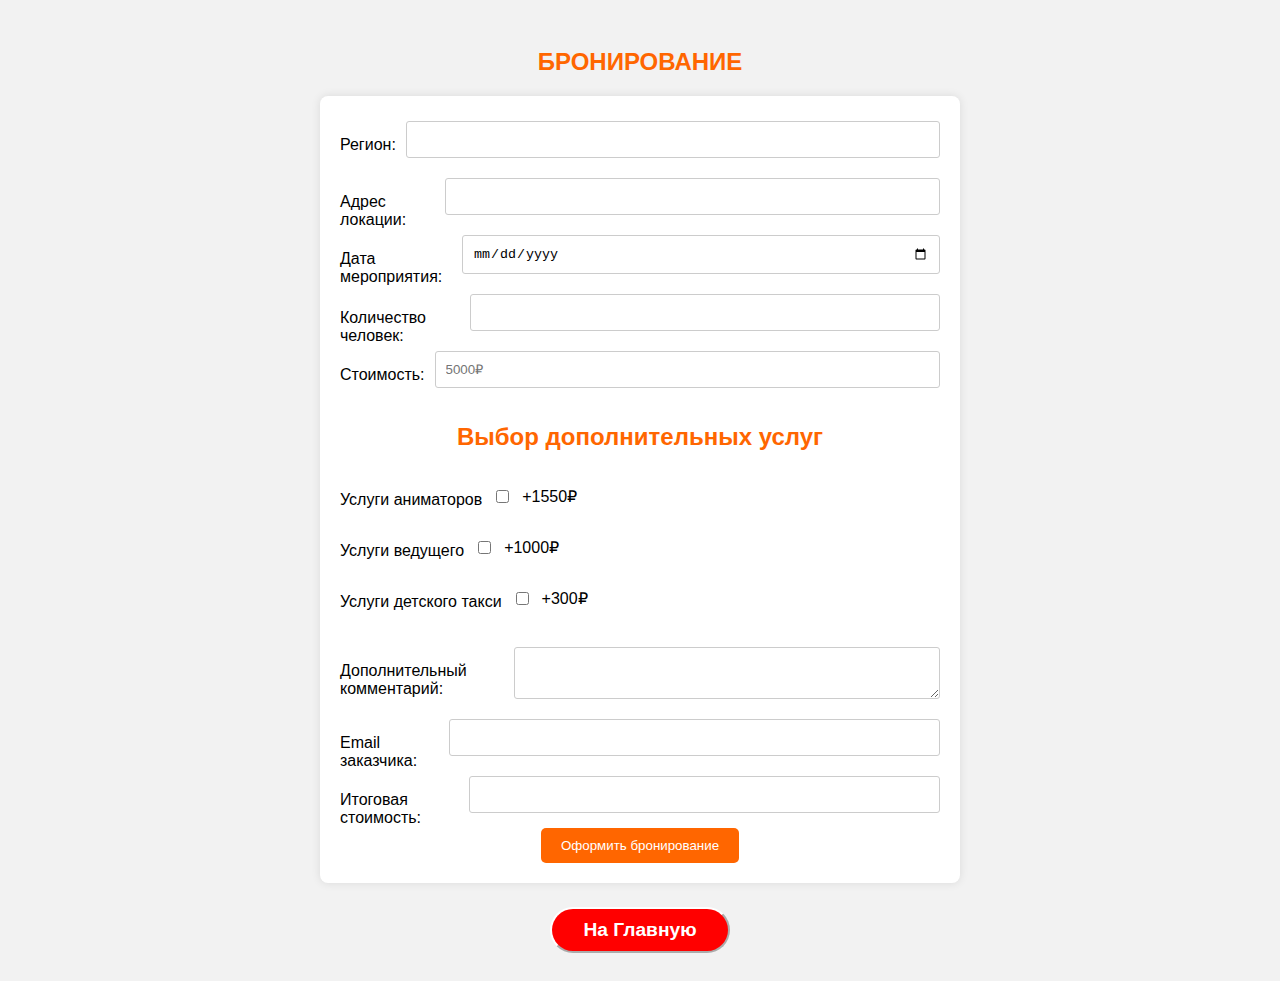
==== Конкурс/booking.html @ 3717b801 "AdaptiveProblems" ====
<!DOCTYPE html>
<html lang="ru">

<head>
    <meta charset="UTF-8">
    <meta http-equiv="X-UA-Compatible" content="IE=edge">
    <meta name="viewport" content="width=device-width, initial-scale=1.0">
    <link rel='stylesheet' type='text/css' media='screen' href='booking.css'>
    <title>БРОНИРОВАНИЕ</title>
</head>

<body>
    <h2><b>БРОНИРОВАНИЕ</b></h2>
    <form>
        <div>
            <label for="region">Регион:</label>
            <input type="text" id="region" name="region" required>
        </div>
        <div>
            <label for="location">Адрес локации:</label>
            <input type="text" id="location" name="location" required>
        </div>
        <div>
            <label for="date">Дата мероприятия:</label>
            <input type="date" id="date" name="date" required>
        </div>
        <div>
            <label for="guests">Количество человек:</label>
            <input type="number" id="guests" name="guests" min="10" required>
        </div>
        <div>
            <label for="cost">Стоимость:</label>
            <input type="text" id="cost" name="cost" required readonly placeholder=5000₽>
        </div>
        <h2>Выбор дополнительных услуг</h2>
        <div>
            
            <label for="animators">Услуги аниматоров</label>
            <input type="checkbox" id="animators" name="animators">
            <p>+1550₽</p>            
        </div>
        <div>
            
            <label for="host">Услуги ведущего</label>
            <input type="checkbox" id="host" name="host">
            <p>+1000₽</p>
        </div>
        <div>
            
            <label for="taxi">Услуги детского такси</label>
            <input type="checkbox" id="taxi" name="taxi">
            <p>+300₽</p>
        </div>
        <br>
        <div>
            <label for="comment">Дополнительный комментарий:</label>
            <textarea id="comment" name="comment"></textarea>
        </div>
        <div>
            <label for="email">Email заказчика:</label>
            <input type="email" id="email" name="email" required>
        </div>
        <div>
            <label for="totalCost">Итоговая стоимость:</label>
            <input type="text" id="totalCost" name="totalCost" required>
        </div>
        <input type="submit" value="Оформить бронирование">
    </form>

    <button onclick="window.location.href='index.html'">На Главную</button>

</body>

</html>
---- Конкурс/booking.css ----
/* Стили для мобильной версии сайта*/
@media (max-width: 768px) {
    body {
        font-family: Arial, sans-serif;
        background-color: #f2f2f2;
        text-align: center;
        padding: 20px;
    }

    form {
        max-width: 600px;
        margin: 0 auto;
        padding: 20px;
        background: #fff;
        border-radius: 8px;
        box-shadow: 0 0 10px rgba(0, 0, 0, 0.1);
    }

    h2 {
        color: #ff6600;
    }

    label {
        display: block;
        margin-top: 20px;
        text-align: left;
    }

    input[type="text"],
    input[type="date"],
    input[type="number"],
    input[type="email"],
    textarea {
        width: 100%;
        padding: 10px;
        margin-top: 5px;
        margin-bottom: 15px;
        border: 1px solid #ccc;
        border-radius: 3px;
        box-sizing: border-box;
    }

    input[type="submit"] {
        padding: 10px 20px;
        background-color: #ff6600;
        color: #fff;
        border: none;
        border-radius: 5px;
        cursor: pointer;
    }

    form div{
        display: flex;
        justify-content: flex-start;
        gap: 10px;
    }

    button{
        margin-top: 2%;
        font-size: larger;
        font-weight: bold;
        border-radius: 100px;
        padding: 10px;
        width: 180px;
        background: red;
        color: white;
        border-color: white;
        transition: all 0.6s ease-in-out;
    }

    button:hover{
        background-color: white;
        color: red;
        transition: all 0.6s ease-in-out;
    }
}


/* Стили для компьютерной версии */
@media (min-width: 1024px) {
    body {
        font-family: Arial, sans-serif;
        background-color: #f2f2f2;
        text-align: center;
        padding: 20px;
    }

    form {
        max-width: 600px;
        margin: 0 auto;
        padding: 20px;
        background: #fff;
        border-radius: 8px;
        box-shadow: 0 0 10px rgba(0, 0, 0, 0.1);
    }

    h2 {
        color: #ff6600;
    }

    label {
        display: block;
        margin-top: 20px;
        text-align: left;
    }

    input[type="text"],
    input[type="date"],
    input[type="number"],
    input[type="email"],
    textarea {
        width: 100%;
        padding: 10px;
        margin-top: 5px;
        margin-bottom: 15px;
        border: 1px solid #ccc;
        border-radius: 3px;
        box-sizing: border-box;
    }

    input[type="submit"] {
        padding: 10px 20px;
        background-color: #ff6600;
        color: #fff;
        border: none;
        border-radius: 5px;
        cursor: pointer;
    }

    form div{
        display: flex;
        justify-content: flex-start;
        gap: 10px;
    }

    button{
        margin-top: 2%;
        font-size: larger;
        font-weight: bold;
        border-radius: 100px;
        padding: 10px;
        width: 180px;
        background: red;
        color: white;
        border-color: white;
        transition: all 0.6s ease-in-out;
    }

    button:hover{
        background-color: white;
        color: red;
        transition: all 0.6s ease-in-out;
    }
}
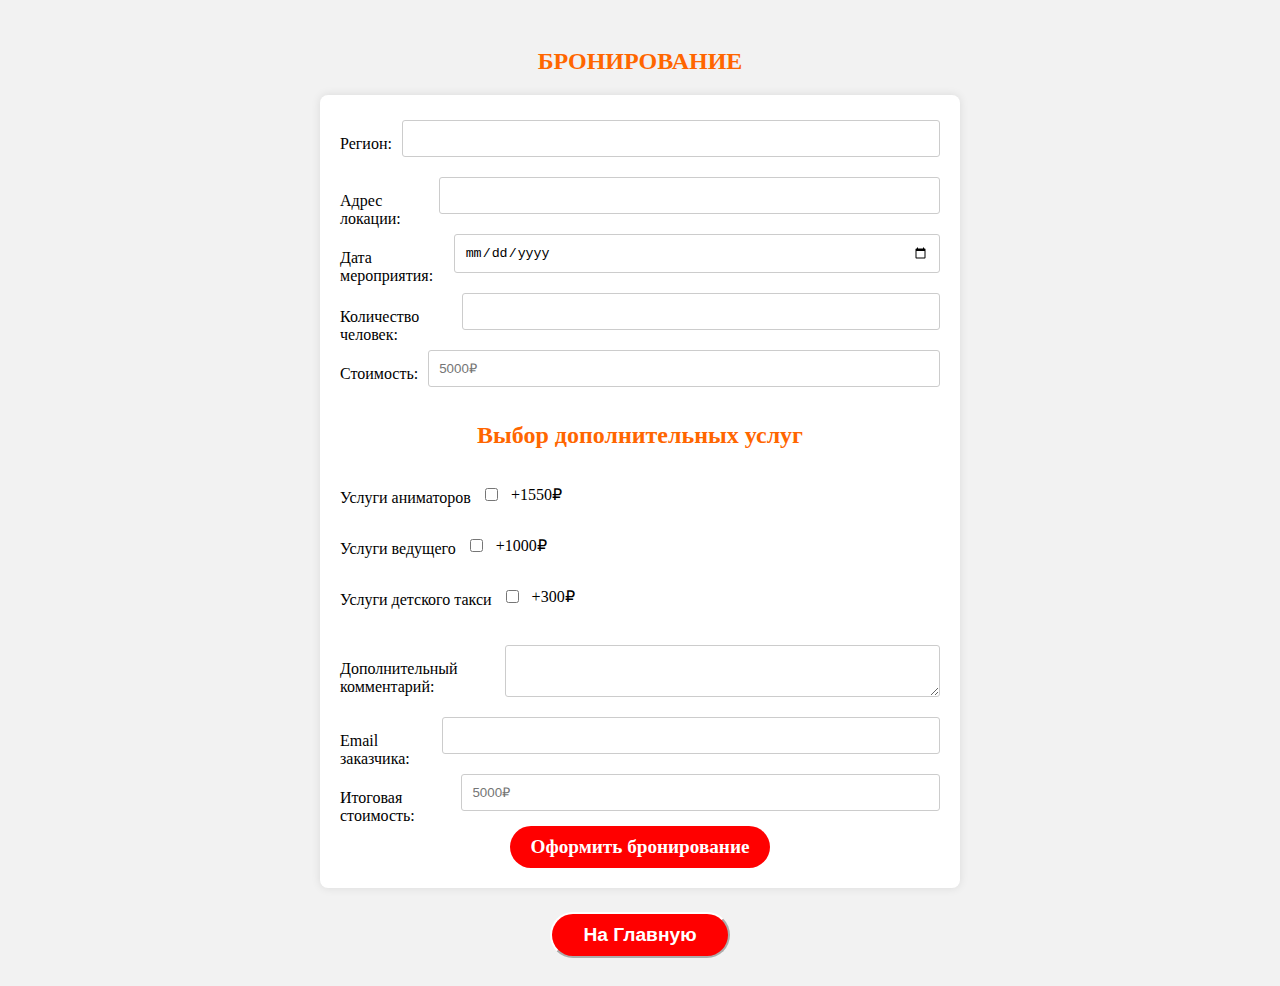
==== commit c0f1033a: "Done" ====
--- a/Конкурс/booking.html
+++ b/Конкурс/booking.html
@@ -62,13 +62,18 @@
         </div>
         <div>
             <label for="totalCost">Итоговая стоимость:</label>
-            <input type="text" id="totalCost" name="totalCost" required>
+            <input type="text" id="totalCost" name="totalCost" placeholder="5000₽" readonly >
         </div>
-        <input type="submit" value="Оформить бронирование">
+        <input type="submit" value="Оформить бронирование" onclick="Registration()">
     </form>
 
     <button onclick="window.location.href='index.html'">На Главную</button>
 
 </body>
+</html>
 
-</html>+<script>
+    function Registration(){
+        alert("Вы должны быть зарегистрированы!")
+}
+</script>--- a/Конкурс/booking.css
+++ b/Конкурс/booking.css
@@ -1,10 +1,11 @@
 /* Стили для мобильной версии сайта*/
-@media (max-width: 768px) {
+@media (min-width: 100px) {
     body {
         font-family: Arial, sans-serif;
         background-color: #f2f2f2;
         text-align: center;
         padding: 20px;
+        font-family: cursive;
     }
 
     form {
@@ -66,6 +67,7 @@
         color: white;
         border-color: white;
         transition: all 0.6s ease-in-out;
+        cursor: pointer;
     }
 
     button:hover{
@@ -79,7 +81,7 @@
 /* Стили для компьютерной версии */
 @media (min-width: 1024px) {
     body {
-        font-family: Arial, sans-serif;
+        font-family: cursive;
         background-color: #f2f2f2;
         text-align: center;
         padding: 20px;
@@ -120,11 +122,22 @@
 
     input[type="submit"] {
         padding: 10px 20px;
-        background-color: #ff6600;
+        background-color: red;
         color: #fff;
         border: none;
-        border-radius: 5px;
+        border-radius: 30px;
         cursor: pointer;
+        font-family: cursive;
+        font-weight: 900;
+        font-size: larger;
+        transition: all 0.6s ease-in-out;
+    }
+
+    input[type="submit"]:hover{
+        background-color: white;
+        box-shadow: 0px 0px 10px 10px #d4d4d4c5;
+        color: red;
+        transition: 0.6s ease-in-out;
     }
 
     form div{
